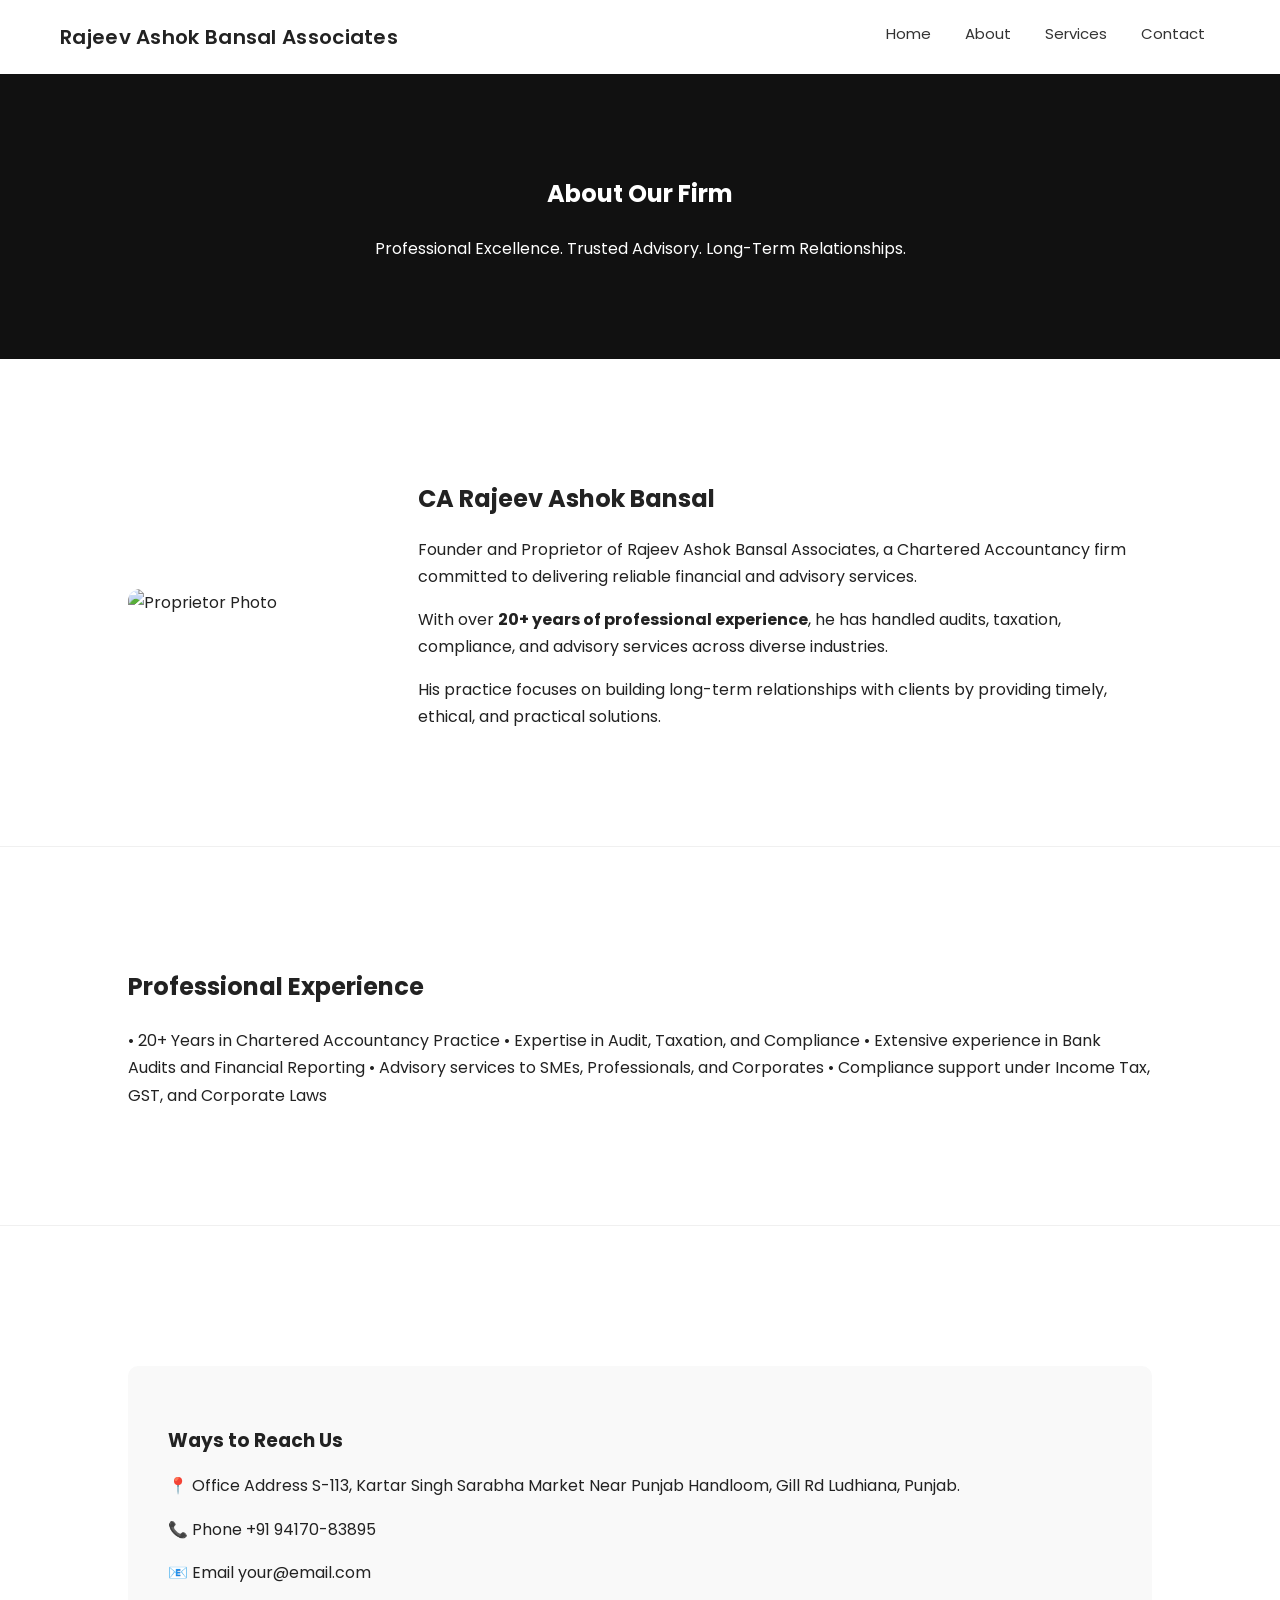
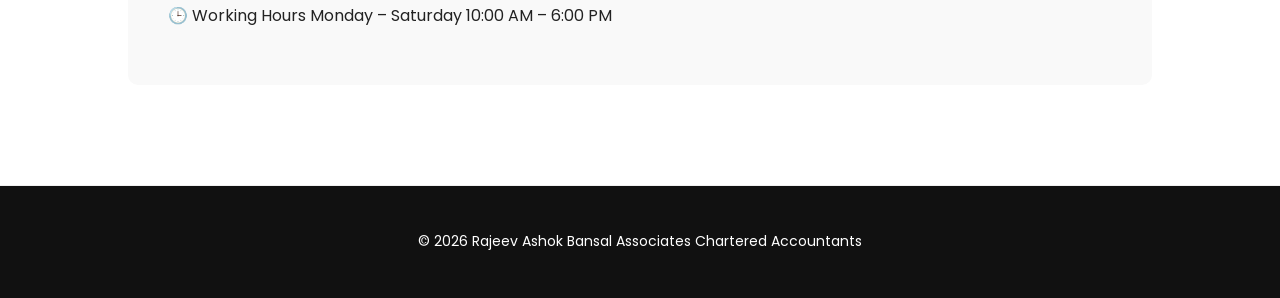
==== about us.html @ a8213026 "Create about us.html" ====
<!DOCTYPE html>
<html lang="en">
<head>
<meta charset="UTF-8">
<title>About Us | Rajeev Ashok Bansal Associates</title>

<link href="https://fonts.googleapis.com/css2?family=Poppins:wght@300;500;600&display=swap" rel="stylesheet">

<link rel="stylesheet" href="style.css">

<style>

/* ABOUT PAGE EXTRA STYLING */

.about-hero {
  background: #111;
  color: white;
  padding: 80px 20px;
  text-align: center;
}

.about-section {
  padding: 100px 10%;
  max-width: 1100px;
  margin: auto;
}

.about-grid {
  display: grid;
  grid-template-columns: 250px 1fr;
  gap: 40px;
  align-items: center;
}

.profile-img {
  width: 100%;
  border-radius: 12px;
}

.about-content h2 {
  margin-bottom: 10px;
}

.about-content p {
  margin-bottom: 15px;
}

.contact-box {
  background: #f9f9f9;
  padding: 40px;
  border-radius: 10px;
  margin-top: 40px;
}

.contact-box h3 {
  margin-bottom: 15px;
}

@media (max-width: 768px) {

  .about-grid {
    grid-template-columns: 1fr;
    text-align: center;
  }

}

</style>

</head>

<body>

<header>

<div class="logo">
Rajeev Ashok Bansal Associates
</div>

<nav>

<a href="index.html">Home</a>
<a href="about.html">About</a>
<a href="index.html#services">Services</a>
<a href="index.html#contact">Contact</a>

</nav>

</header>

<!-- HERO -->

<section class="about-hero">

<h1>About Our Firm</h1>

<p>
Professional Excellence. Trusted Advisory. Long-Term Relationships.
</p>

</section>

<!-- PROPRIETOR SECTION -->

<section class="about-section">

<div class="about-grid">

<img
src="https://via.placeholder.com/300x350"
class="profile-img"
alt="Proprietor Photo"
>

<div class="about-content">

<h2>CA Rajeev Ashok Bansal</h2>

<p>

Founder and Proprietor of Rajeev Ashok Bansal Associates, a Chartered Accountancy firm committed to delivering reliable financial and advisory services.

</p>

<p>

With over <strong>20+ years of professional experience</strong>, he has handled audits, taxation, compliance, and advisory services across diverse industries.

</p>

<p>

His practice focuses on building long-term relationships with clients by providing timely, ethical, and practical solutions.

</p>

</div>

</div>

</section>

<!-- EXPERIENCE SECTION -->

<section class="about-section">

<h2>Professional Experience</h2>

<p>

• 20+ Years in Chartered Accountancy Practice  
• Expertise in Audit, Taxation, and Compliance  
• Extensive experience in Bank Audits and Financial Reporting  
• Advisory services to SMEs, Professionals, and Corporates  
• Compliance support under Income Tax, GST, and Corporate Laws  

</p>

</section>

<!-- CONTACT SECTION -->

<section class="about-section">

<div class="contact-box">

<h3>Ways to Reach Us</h3>

<p>

📍 Office Address  
S-113, Kartar Singh Sarabha Market
Near Punjab Handloom, Gill Rd
Ludhiana, Punjab.  

</p>

<p>

📞 Phone  
+91 94170-83895  

</p>

<p>

📧 Email  
your@email.com  

</p>

<p>

🕒 Working Hours  
Monday – Saturday  
10:00 AM – 6:00 PM  

</p>

</div>

</section>

<footer>

<p>

© 2026 Rajeev Ashok Bansal Associates  
Chartered Accountants

</p>

</footer>

</body>

</html>
---- style.css ----
/* GLOBAL RESET + SMOOTHNESS */
html {
  scroll-behavior: smooth;
}

body {
  margin: 0;
  font-family: 'Poppins', sans-serif;
  color: #222;
  line-height: 1.7;
  -webkit-font-smoothing: antialiased;
}

/* SECTION DIVIDERS (Premium Structure) */
section {
  border-bottom: 1px solid rgba(0,0,0,0.06);
}

/* HEADER */
header {
  display: flex;
  justify-content: space-between;
  padding: 20px 60px;
  background: white;
  position: sticky;
  top: 0;
  z-index: 1000;
  transition: box-shadow 0.3s;
}

header:hover {
  box-shadow: 0 2px 10px rgba(0,0,0,0.08);
}

.logo {
  font-weight: 600;
  font-size: 20px;
  letter-spacing: 0.3px;
}

nav a {
  margin: 0 15px;
  text-decoration: none;
  color: #333;
  position: relative;
  font-size: 15px;
  transition: color 0.3s;
}

nav a:hover {
  color: black;
}

nav a::after {
  content: "";
  width: 0;
  height: 2px;
  background: black;
  position: absolute;
  left: 0;
  bottom: -5px;
  transition: 0.3s;
}

nav a:hover::after {
  width: 100%;
}

/* HERO */
.hero {
  height: 90vh;
  background: url('https://images.unsplash.com/photo-1554224155-6726b3ff858f') center/cover;
  position: relative;
  display: flex;
  align-items: center;
  justify-content: center;
}

/* PREMIUM GRADIENT OVERLAY */
.overlay {
  position: absolute;
  width: 100%;
  height: 100%;
  background: linear-gradient(
    rgba(0,0,0,0.65),
    rgba(0,0,0,0.45)
  );
}

.hero-content {
  position: relative;
  color: white;
  text-align: center;
  max-width: 800px;
}

.hero h1 {
  font-size: 56px;
  margin-bottom: 10px;
  letter-spacing: -0.5px;
}

.hero p {
  font-size: 18px;
}

.hero button {
  padding: 12px 28px;
  border: none;
  background: white;
  cursor: pointer;
  transition: 0.3s;
  font-size: 14px;
  margin-top: 10px;
}

.hero button:hover {
  background: black;
  color: white;
}

/* SERVICES */
.services {
  padding: 100px 10%;
  text-align: center;
  background: white;
}

.services h2 {
  font-size: 34px;
  margin-bottom: 20px;
}

.service-grid {
  display: grid;
  grid-template-columns: repeat(3, 1fr);
  gap: 35px;
  margin-top: 40px;
}

/* SERVICE CARD */
.card {
  padding: 32px;
  border: 1px solid #eee;
  transition: all 0.3s ease;
  border-radius: 10px;
  background: white;
}

.card:hover {
  transform: translateY(-8px);
  box-shadow:
    0 14px 40px rgba(0,0,0,0.12),
    0 0 0 1px rgba(0,0,0,0.02);
}

/* WHY US */
.why-us {
  background: #f9f9f9;
  padding: 100px 10%;
  text-align: center;
}

.why-us h2 {
  font-size: 34px;
}

.why-grid {
  display: grid;
  grid-template-columns: repeat(4, 1fr);
  margin-top: 40px;
  gap: 20px;
}

.why-grid div {
  padding: 20px;
  transition: transform 0.3s;
}

.why-grid div:hover {
  transform: scale(1.05);
}

/* CTA */
.cta {
  text-align: center;
  padding: 100px 10%;
  background: black;
  color: white;
}

.cta h2 {
  font-size: 32px;
}

.cta button {
  padding: 12px 28px;
  border: none;
  cursor: pointer;
  margin-top: 15px;
}

/* CONTACT */
.contact {
  padding: 100px 10%;
  text-align: center;
  background: white;
}

.contact input,
.contact textarea {
  display: block;
  margin: 12px auto;
  padding: 12px;
  width: 320px;
  border: 1px solid #ddd;
  border-radius: 6px;
  font-family: 'Poppins', sans-serif;
}

.contact button {
  padding: 12px 28px;
  background: #222;
  color: white;
  border: none;
  cursor: pointer;
  margin-top: 10px;
}

/* GOOGLE MAP */
.map-section {
  padding: 100px 10%;
  text-align: center;
  background: #f9f9f9;
}

.map-section h2 {
  margin-bottom: 25px;
  font-size: 34px;
}

.map-section iframe {
  border-radius: 12px;
  max-width: 1000px;
  width: 100%;
  box-shadow: 0 8px 24px rgba(0,0,0,0.08);
}

/* FOOTER */
footer {
  text-align: center;
  padding: 30px;
  background: #111;
  color: white;
  font-size: 14px;
}

/* MOBILE RESPONSIVE */
@media (max-width: 768px) {

  header {
    flex-direction: column;
    align-items: center;
    padding: 15px;
  }

  nav {
    margin-top: 10px;
  }

  .hero h1 {
    font-size: 30px;
  }

  .hero p {
    font-size: 16px;
  }

  .services,
  .why-us,
  .contact,
  .map-section,
  .cta {
    padding: 60px 20px;
  }

  .service-grid {
    grid-template-columns: 1fr;
  }

  .why-grid {
    grid-template-columns: 1fr 1fr;
  }

}
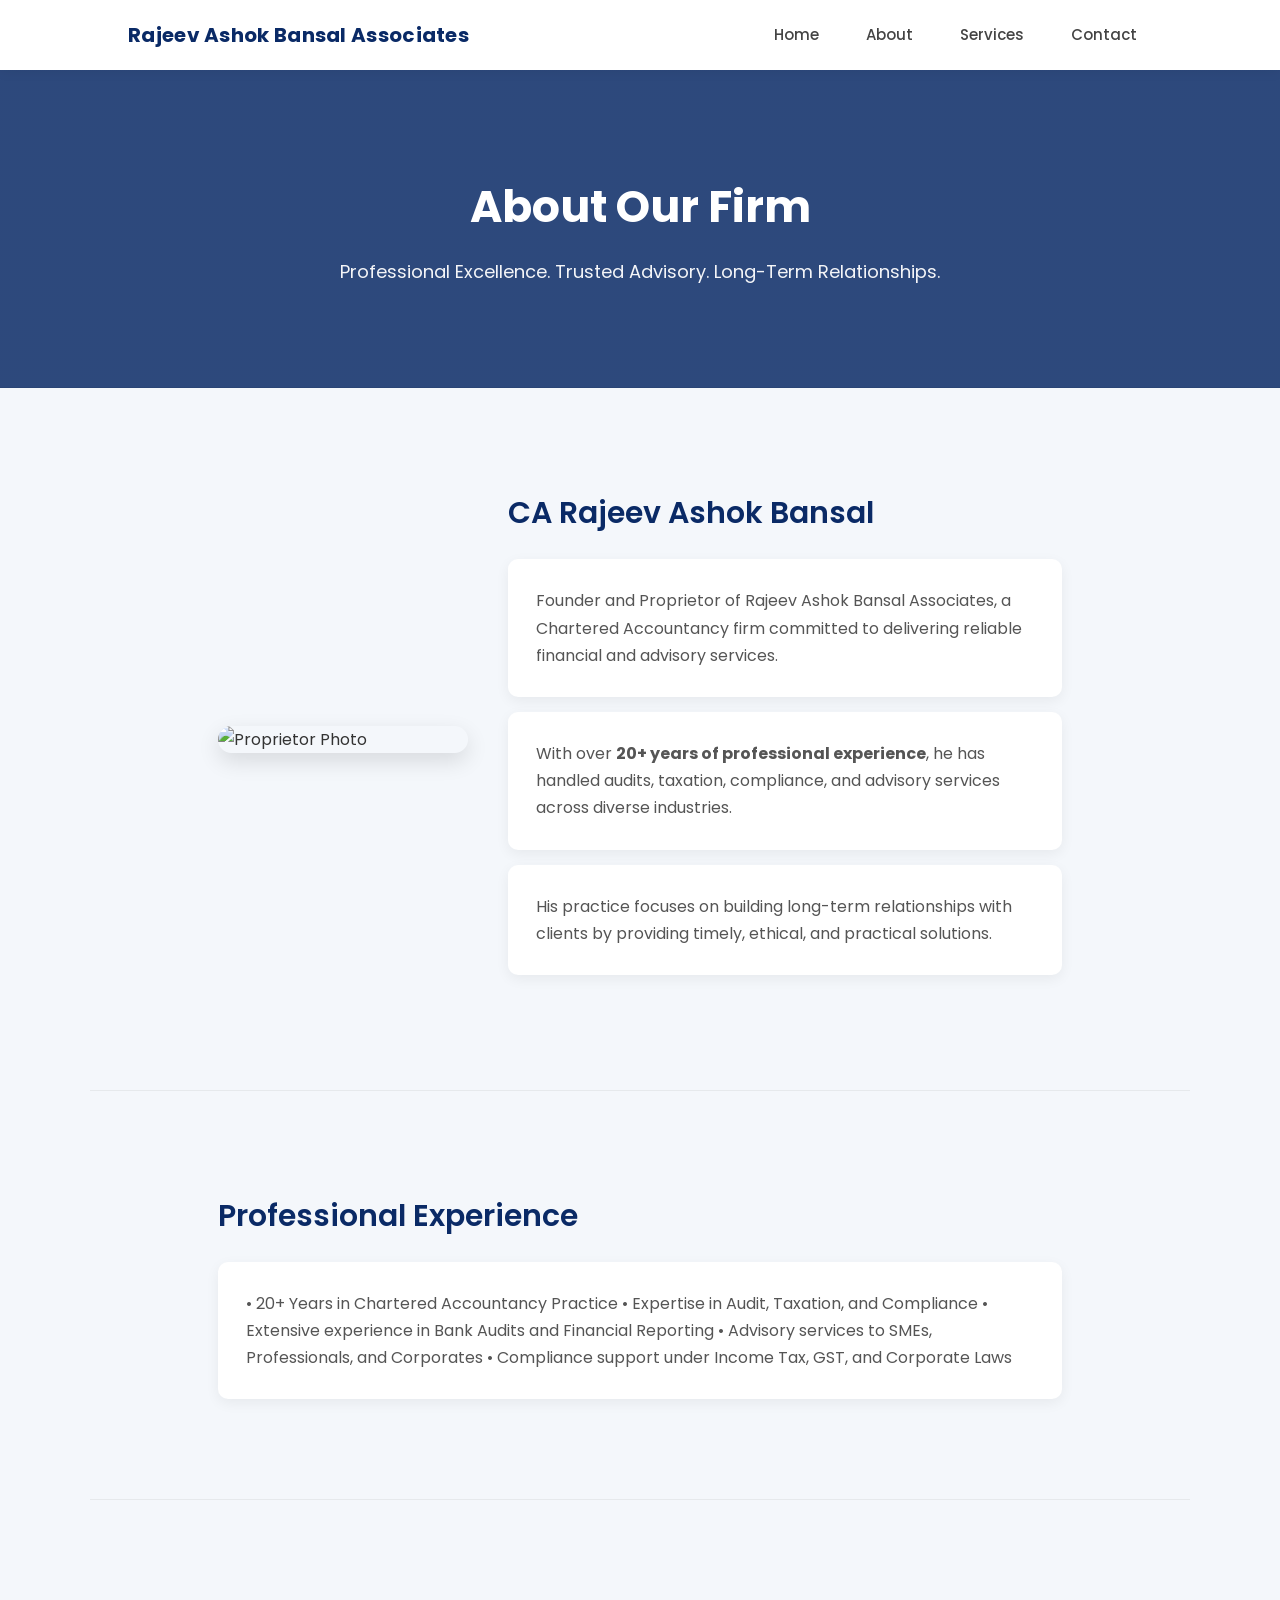
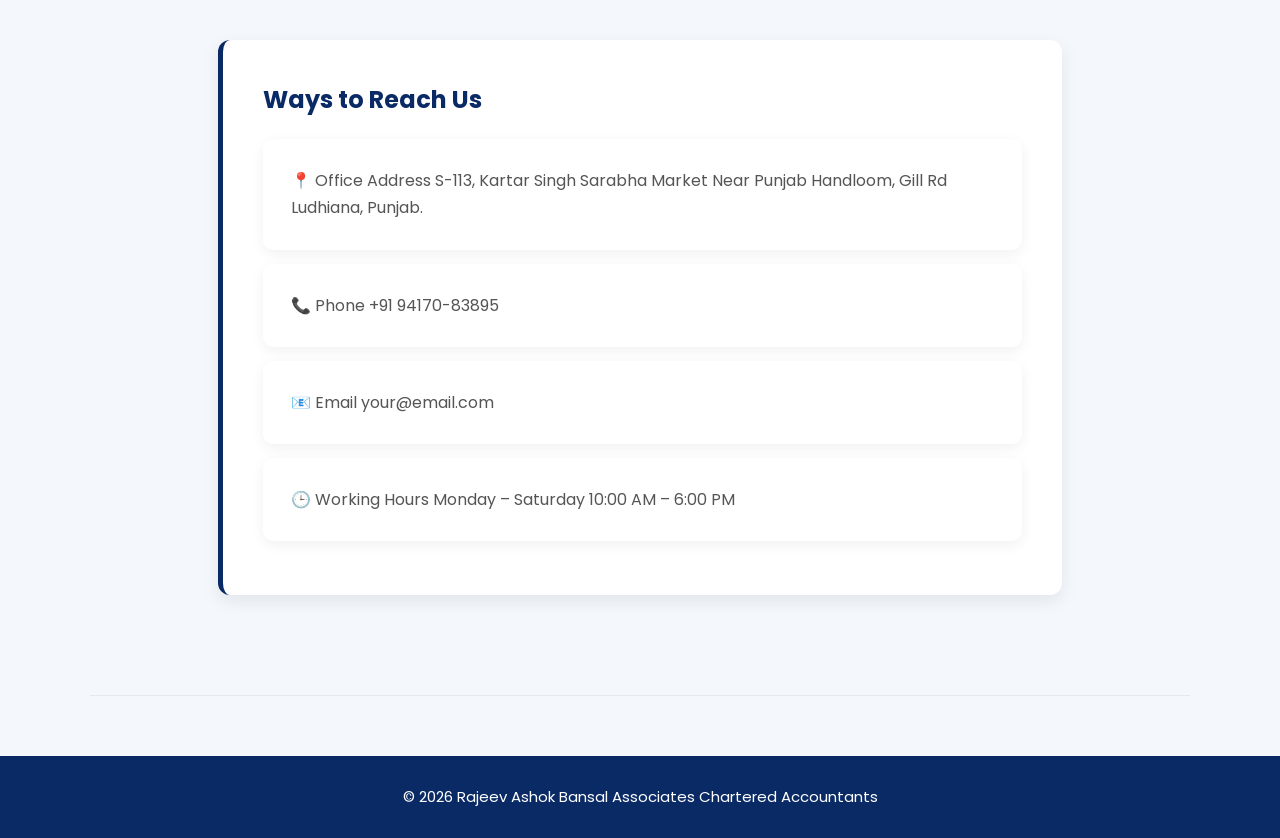
==== commit 64e9e32d: "Update about us.html" ====
--- a/about us.html
+++ b/about us.html
@@ -2,27 +2,115 @@
 <html lang="en">
 <head>
 <meta charset="UTF-8">
+<meta name="viewport" content="width=device-width, initial-scale=1.0">
 <title>About Us | Rajeev Ashok Bansal Associates</title>
 
-<link href="https://fonts.googleapis.com/css2?family=Poppins:wght@300;500;600&display=swap" rel="stylesheet">
+<link href="https://fonts.googleapis.com/css2?family=Poppins:wght@300;400;500;600;700&display=swap" rel="stylesheet">
 
 <link rel="stylesheet" href="style.css">
 
 <style>
 
-/* ABOUT PAGE EXTRA STYLING */
+/* GLOBAL */
+
+* {
+  margin: 0;
+  padding: 0;
+  box-sizing: border-box;
+  font-family: 'Poppins', sans-serif;
+}
+
+body {
+  background: #f4f7fb;
+  color: #333;
+  line-height: 1.7;
+}
+
+/* HEADER */
+
+header {
+  position: sticky;
+  top: 0;
+  background: white;
+  display: flex;
+  justify-content: space-between;
+  align-items: center;
+  padding: 18px 10%;
+  box-shadow: 0 2px 12px rgba(0,0,0,0.06);
+  z-index: 1000;
+}
+
+.logo {
+  font-size: 20px;
+  font-weight: 700;
+  color: #0a2a66;
+  letter-spacing: 0.3px;
+}
+
+nav a {
+  margin-left: 28px;
+  text-decoration: none;
+  color: #444;
+  font-weight: 500;
+  position: relative;
+  transition: 0.3s ease;
+}
+
+nav a::after {
+  content: "";
+  position: absolute;
+  width: 0%;
+  height: 2px;
+  background: #0a2a66;
+  left: 0;
+  bottom: -4px;
+  transition: 0.3s;
+}
+
+nav a:hover {
+  color: #0a2a66;
+}
+
+nav a:hover::after {
+  width: 100%;
+}
+
+/* HERO */
 
 .about-hero {
-  background: #111;
+  background: linear-gradient(rgba(10,42,102,0.85), rgba(10,42,102,0.85)),
+  url('https://images.unsplash.com/photo-1554224155-8d04cb21cd6c');
+  background-size: cover;
+  background-position: center;
   color: white;
-  padding: 80px 20px;
+  padding: 100px 20px;
   text-align: center;
 }
+
+.about-hero h1 {
+  font-size: 44px;
+  margin-bottom: 12px;
+  font-weight: 700;
+}
+
+.about-hero p {
+  font-size: 18px;
+  opacity: 0.95;
+}
+
+/* SECTIONS */
 
 .about-section {
   padding: 100px 10%;
   max-width: 1100px;
   margin: auto;
+}
+
+.about-section h2 {
+  font-size: 30px;
+  color: #0a2a66;
+  margin-bottom: 20px;
+  font-weight: 600;
 }
 
 .about-grid {
@@ -34,33 +122,86 @@
 
 .profile-img {
   width: 100%;
-  border-radius: 12px;
-}
-
-.about-content h2 {
-  margin-bottom: 10px;
+  border-radius: 14px;
+  box-shadow: 0 8px 22px rgba(0,0,0,0.12);
+  transition: 0.3s ease;
+}
+
+.profile-img:hover {
+  transform: scale(1.03);
 }
 
 .about-content p {
   margin-bottom: 15px;
-}
+  font-size: 16px;
+  color: #555;
+}
+
+/* EXPERIENCE TEXT */
+
+.about-section p {
+  font-size: 16px;
+  color: #555;
+  background: white;
+  padding: 28px;
+  border-radius: 10px;
+  box-shadow: 0 4px 14px rgba(0,0,0,0.06);
+}
+
+/* CONTACT BOX */
 
 .contact-box {
-  background: #f9f9f9;
+  background: white;
   padding: 40px;
-  border-radius: 10px;
+  border-radius: 12px;
   margin-top: 40px;
+  box-shadow: 0 6px 18px rgba(0,0,0,0.08);
+  border-left: 5px solid #0a2a66;
 }
 
 .contact-box h3 {
-  margin-bottom: 15px;
-}
+  margin-bottom: 18px;
+  font-size: 24px;
+  color: #0a2a66;
+}
+
+.contact-box p {
+  margin-bottom: 14px;
+  font-size: 16px;
+}
+
+/* FOOTER */
+
+footer {
+  background: #0a2a66;
+  color: white;
+  text-align: center;
+  padding: 28px;
+  margin-top: 60px;
+  font-size: 15px;
+}
+
+/* MOBILE */
 
 @media (max-width: 768px) {
+
+  header {
+    padding: 16px 20px;
+    flex-direction: column;
+    gap: 10px;
+  }
 
   .about-grid {
     grid-template-columns: 1fr;
     text-align: center;
+  }
+
+  .about-hero h1 {
+    font-size: 32px;
+  }
+
+  .about-section {
+    padding: 70px 20px;
   }
 
 }
@@ -117,21 +258,15 @@
 <h2>CA Rajeev Ashok Bansal</h2>
 
 <p>
-
 Founder and Proprietor of Rajeev Ashok Bansal Associates, a Chartered Accountancy firm committed to delivering reliable financial and advisory services.
-
-</p>
-
-<p>
-
+</p>
+
+<p>
 With over <strong>20+ years of professional experience</strong>, he has handled audits, taxation, compliance, and advisory services across diverse industries.
-
-</p>
-
-<p>
-
+</p>
+
+<p>
 His practice focuses on building long-term relationships with clients by providing timely, ethical, and practical solutions.
-
 </p>
 
 </div>
@@ -147,13 +282,11 @@
 <h2>Professional Experience</h2>
 
 <p>
-
 • 20+ Years in Chartered Accountancy Practice  
 • Expertise in Audit, Taxation, and Compliance  
 • Extensive experience in Bank Audits and Financial Reporting  
 • Advisory services to SMEs, Professionals, and Corporates  
 • Compliance support under Income Tax, GST, and Corporate Laws  
-
 </p>
 
 </section>
@@ -167,34 +300,26 @@
 <h3>Ways to Reach Us</h3>
 
 <p>
-
 📍 Office Address  
 S-113, Kartar Singh Sarabha Market
 Near Punjab Handloom, Gill Rd
-Ludhiana, Punjab.  
-
-</p>
-
-<p>
-
+Ludhiana, Punjab.
+</p>
+
+<p>
 📞 Phone  
-+91 94170-83895  
-
-</p>
-
-<p>
-
++91 94170-83895
+</p>
+
+<p>
 📧 Email  
-your@email.com  
-
-</p>
-
-<p>
-
+your@email.com
+</p>
+
+<p>
 🕒 Working Hours  
 Monday – Saturday  
-10:00 AM – 6:00 PM  
-
+10:00 AM – 6:00 PM
 </p>
 
 </div>
@@ -204,10 +329,8 @@
 <footer>
 
 <p>
-
 © 2026 Rajeev Ashok Bansal Associates  
 Chartered Accountants
-
 </p>
 
 </footer>
--- a/style.css
+++ b/style.css
@@ -119,6 +119,33 @@
   color: white;
 }
 
+/* ABOUT SECTION */
+
+.about {
+  padding: 80px 10%;
+  background: white;
+  text-align: center;
+}
+
+.about-container {
+  max-width: 900px;
+  margin: auto;
+}
+
+.about-text {
+  text-align: left;
+  line-height: 1.7;
+  font-size: 15px;
+}
+
+.about h2 {
+  margin-bottom: 30px;
+}
+
+.about h3 {
+  margin-top: 25px;
+}
+
 /* SERVICES */
 .services {
   padding: 100px 10%;
